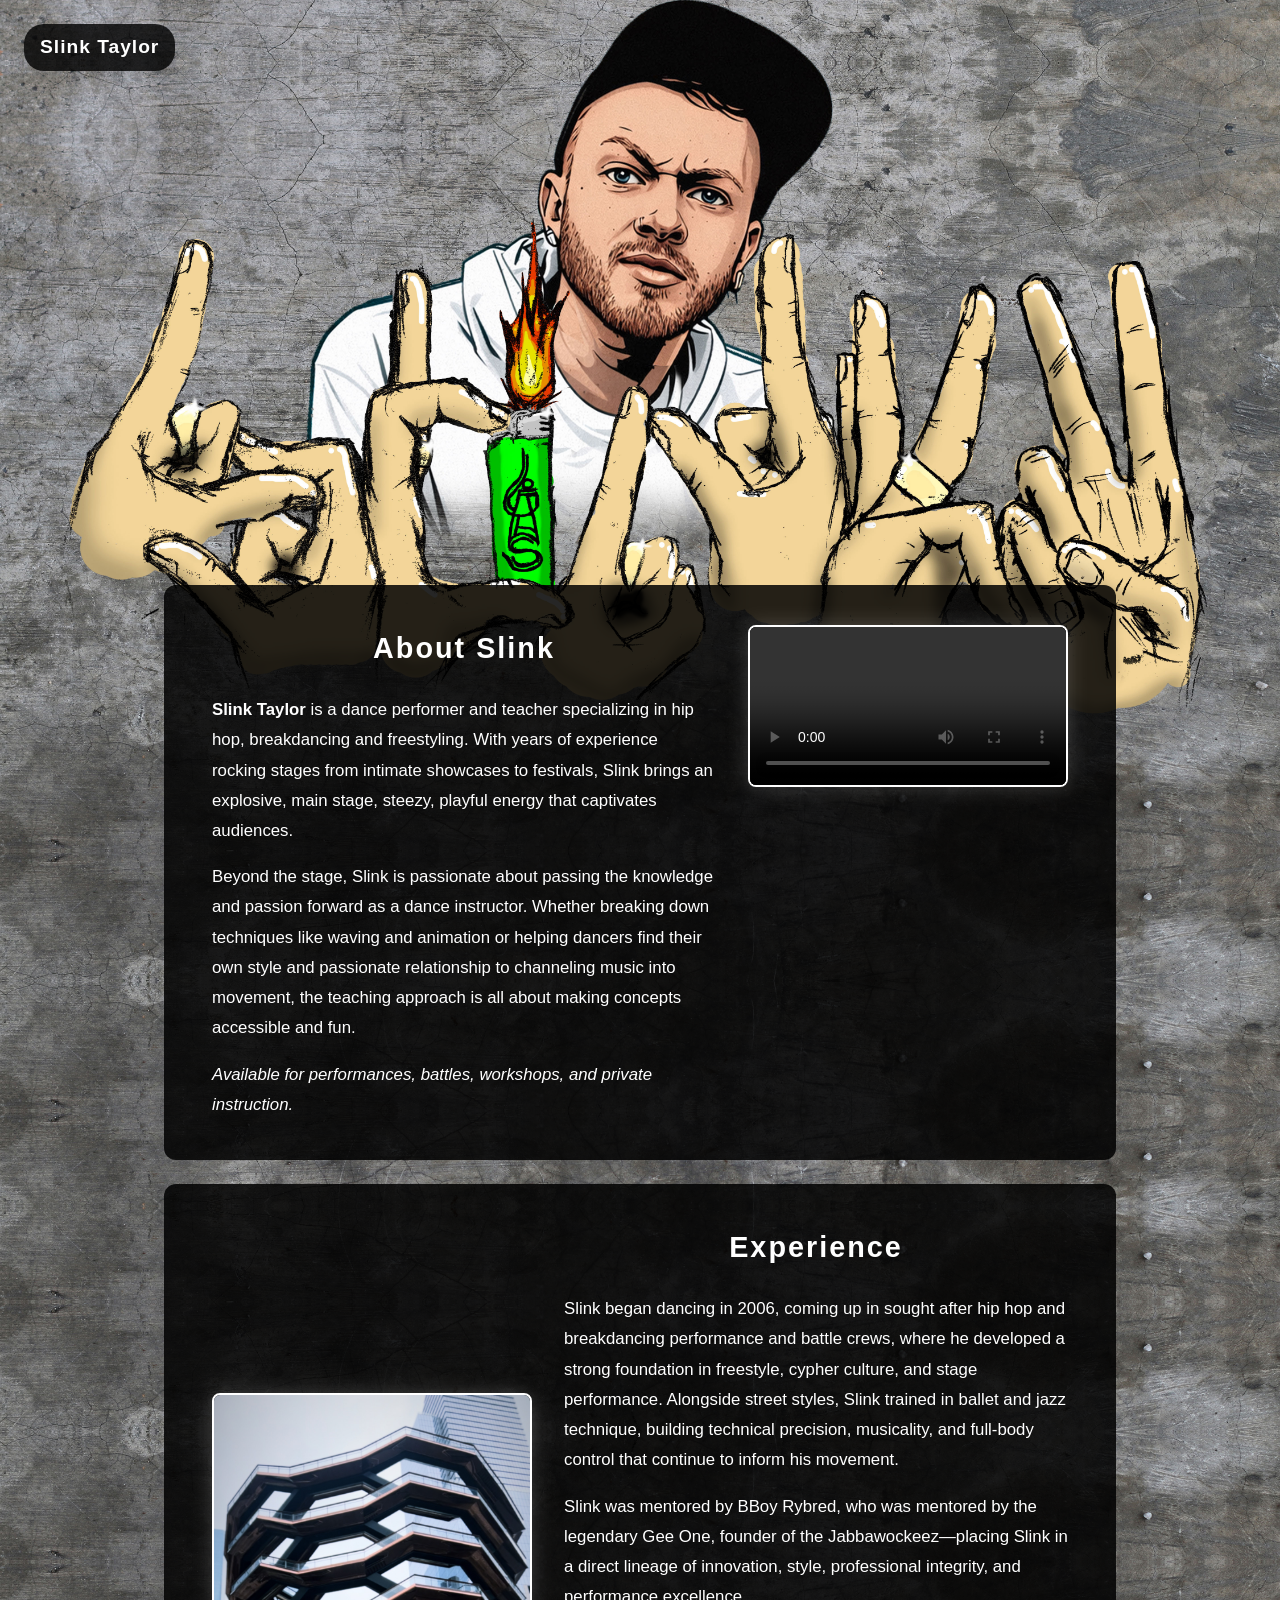
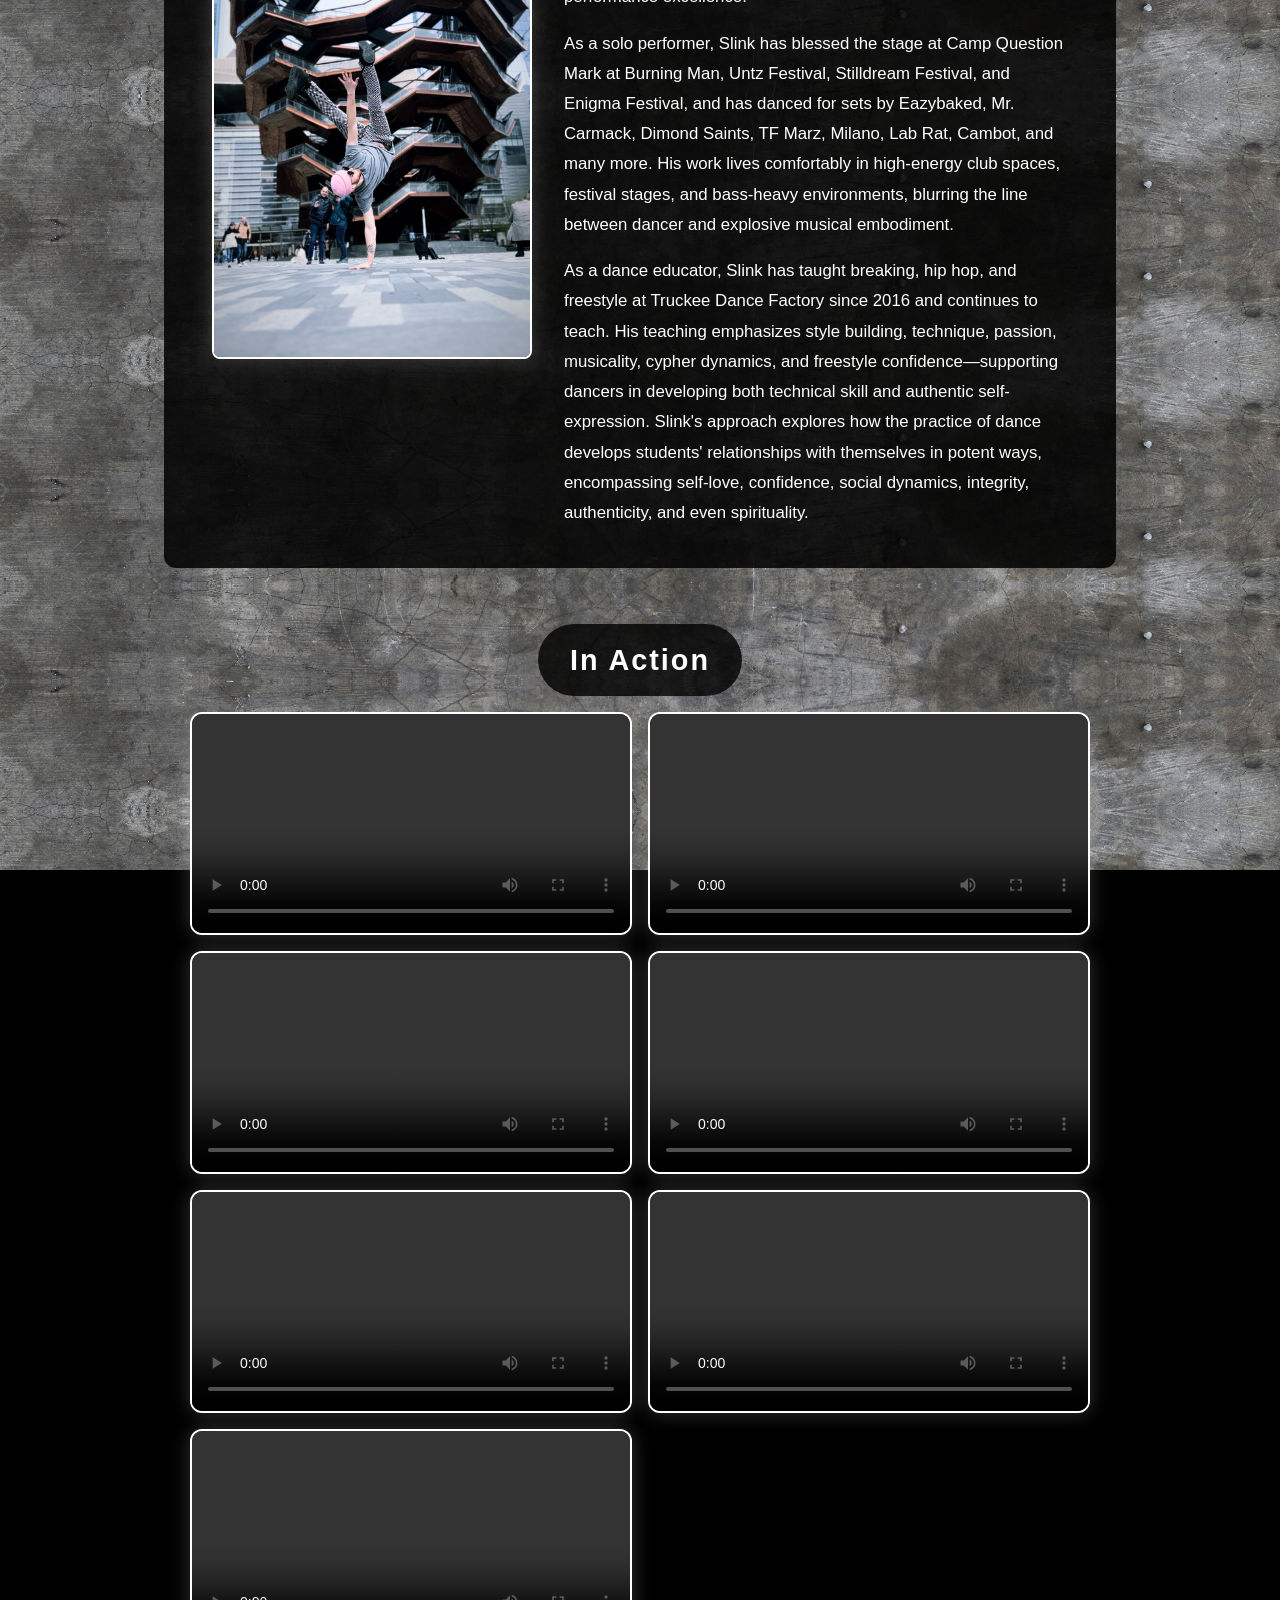
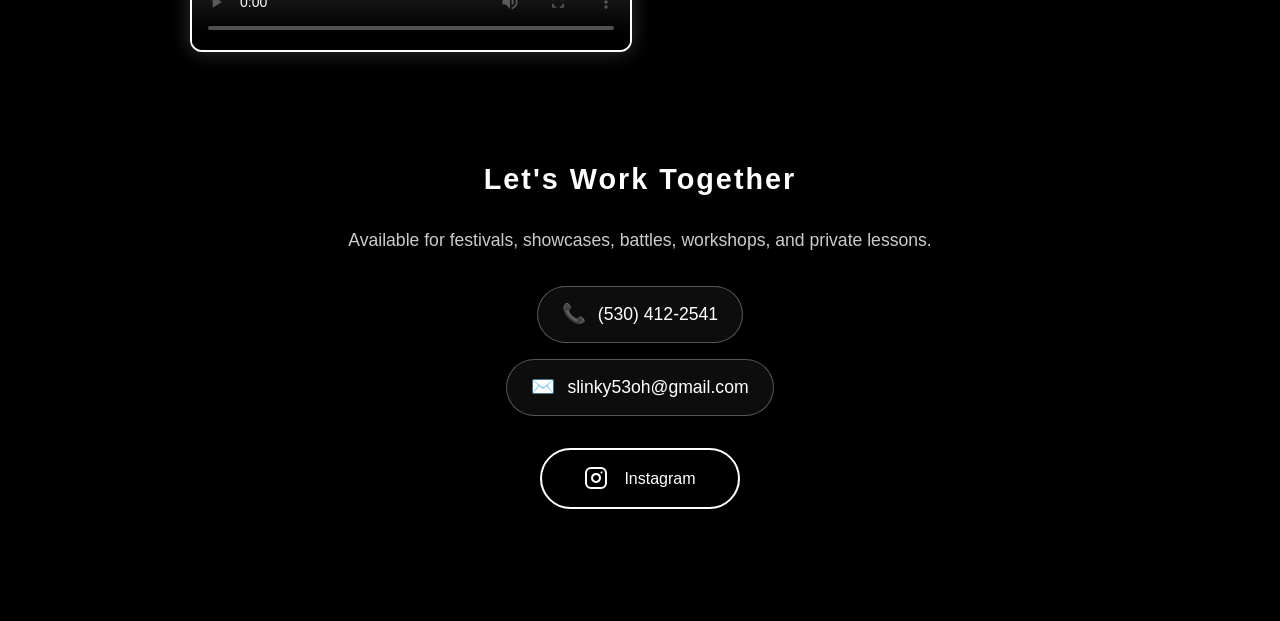
==== dpk.html @ 92ebbdbe "Initial commit - Slink Taylor website Simple landing page with logo, Listen link, and Follow link. I" ====
<!DOCTYPE html>
<html lang="en">
<head>
    <meta charset="UTF-8">
    <meta name="viewport" content="width=device-width, initial-scale=1.0">
    <title>Slink Taylor - Dance Press Kit</title>
    <meta name="description" content="Book Slink Taylor for dance performances, battles, and teaching. Finger tutting, popping, and freestyle specialist.">
    <link rel="stylesheet" href="css/styles.css">
</head>
<body class="dpk-page">
    <!--
    =====================================================
    DPK (Dance Press Kit) - Slink Taylor
    This page showcases Slink as a performer and teacher
    to help book festival gigs and dance opportunities
    =====================================================
    -->

    <!-- Small logo in corner for navigation back to main site -->
    <header class="dpk-header">
        <a href="index.html" class="dpk-logo">Slink Taylor</a>
    </header>

    <main class="dpk-content">

        <!-- =====================================================
             BIO SECTION WITH FEATURED REEL
             Bio text on left, featured video on right
             ===================================================== -->
        <section class="dpk-section bio-section">
            <div class="bio-content">
                <div class="bio-text">
                    <h2>About Slink</h2>
                    <p>
                        <strong>Slink Taylor</strong> is a dance performer and teacher specializing
                        in hip hop, breakdancing and freestyling. With years of experience rocking
                        stages from intimate showcases to festivals, Slink brings an explosive,
                        main stage, steezy, playful energy that captivates audiences.
                    </p>
                    <p>
                        Beyond the stage, Slink is passionate about passing the knowledge and passion
                        forward as a dance instructor. Whether breaking down techniques like waving
                        and animation or helping dancers find their own style and passionate
                        relationship to channeling music into movement, the teaching approach is
                        all about making concepts accessible and fun.
                    </p>
                    <p>
                        <em>Available for performances, battles, workshops, and private instruction.</em>
                    </p>
                </div>
                <div class="bio-video">
                    <div class="video-container featured-video">
                        <video
                            controls
                            preload="metadata"
                        >
                            <source src="videos/bird.mp4" type="video/mp4">
                            <p>Your browser doesn't support video. <a href="videos/bird.mp4">Download the video</a></p>
                        </video>
                    </div>
                </div>
            </div>
        </section>

        <!-- =====================================================
             EXPERIENCE SECTION
             Hero image on left, experience text on right
             ===================================================== -->
        <section class="dpk-section experience-section">
            <div class="bio-content">
                <div class="bio-image">
                    <img src="images/hero.JPG" alt="Slink Taylor performing">
                </div>
                <div class="bio-text">
                    <h2>Experience</h2>
                    <p>
                        Slink began dancing in 2006, coming up in sought after hip hop and
                        breakdancing performance and battle crews, where he developed a strong
                        foundation in freestyle, cypher culture, and stage performance. Alongside
                        street styles, Slink trained in ballet and jazz technique, building
                        technical precision, musicality, and full-body control that continue to
                        inform his movement.
                    </p>
                    <p>
                        Slink was mentored by BBoy Rybred, who was mentored by the legendary
                        Gee One, founder of the Jabbawockeez—placing Slink in a direct lineage
                        of innovation, style, professional integrity, and performance excellence.
                    </p>
                    <p>
                        As a solo performer, Slink has blessed the stage at Camp Question Mark at
                        Burning Man, Untz Festival, Stilldream Festival, and Enigma Festival,
                        and has danced for sets by Eazybaked, Mr. Carmack, Dimond Saints, TF Marz,
                        Milano, Lab Rat, Cambot, and many more. His work lives comfortably in
                        high-energy club spaces, festival stages, and bass-heavy environments,
                        blurring the line between dancer and explosive musical embodiment.
                    </p>
                    <p>
                        As a dance educator, Slink has taught breaking, hip hop, and freestyle
                        at Truckee Dance Factory since 2016 and continues to teach. His teaching
                        emphasizes style building, technique, passion, musicality, cypher dynamics,
                        and freestyle confidence—supporting dancers in developing both technical
                        skill and authentic self-expression. Slink's approach explores how the
                        practice of dance develops students' relationships with themselves in
                        potent ways, encompassing self-love, confidence, social dynamics, integrity,
                        authenticity, and even spirituality.
                    </p>
                </div>
            </div>
        </section>

        <!-- =====================================================
             VIDEO GALLERY SECTION
             Masonry-style grid on backdrop
             ===================================================== -->
        <section class="video-gallery-open">
            <h2>In Action</h2>
            <div class="masonry-gallery">
                <div class="masonry-item">
                    <video controls preload="metadata">
                        <source src="video%20select/EZB1-B.mp4" type="video/mp4">
                    </video>
                </div>
                <div class="masonry-item">
                    <video controls preload="metadata">
                        <source src="video%20select/amsterdamn-c.mp4" type="video/mp4">
                    </video>
                </div>
                <div class="masonry-item">
                    <video controls preload="metadata">
                        <source src="video%20select/brooklyn-d.mp4" type="video/mp4">
                    </video>
                </div>
                <div class="masonry-item">
                    <video controls preload="metadata">
                        <source src="video%20select/enigma1-d.mp4" type="video/mp4">
                    </video>
                </div>
                <div class="masonry-item">
                    <video controls preload="metadata">
                        <source src="video%20select/jackfrost-b.mp4" type="video/mp4">
                    </video>
                </div>
                <div class="masonry-item">
                    <video controls preload="metadata">
                        <source src="video%20select/lyny-b.mp4" type="video/mp4">
                    </video>
                </div>
                <div class="masonry-item">
                    <video controls preload="metadata">
                        <source src="video%20select/park-c.mp4" type="video/mp4">
                    </video>
                </div>
            </div>
        </section>

        <!-- =====================================================
             CONTACT / CTA SECTION
             Contact info + Instagram
             ===================================================== -->
        <section class="dpk-section contact-section">
            <h2>Let's Work Together</h2>
            <p class="contact-intro">
                Available for festivals, showcases, battles, workshops, and private lessons.
            </p>

            <!-- Contact Info -->
            <div class="contact-info">
                <a href="tel:5304122541" class="contact-link">
                    <span class="contact-icon">📞</span>
                    (530) 412-2541
                </a>
                <a href="mailto:slinky53oh@gmail.com" class="contact-link">
                    <span class="contact-icon">✉️</span>
                    slinky53oh@gmail.com
                </a>
            </div>

            <!-- Instagram -->
            <div class="dpk-socials centered">
                <a href="https://instagram.com/slinktaylor" class="social-link" target="_blank" rel="noopener">
                    <svg class="social-svg" viewBox="0 0 24 24" fill="none" stroke="currentColor" stroke-width="2" stroke-linecap="round" stroke-linejoin="round">
                        <rect x="2" y="2" width="20" height="20" rx="5" ry="5"></rect>
                        <path d="M16 11.37A4 4 0 1 1 12.63 8 4 4 0 0 1 16 11.37z"></path>
                        <line x1="17.5" y1="6.5" x2="17.51" y2="6.5"></line>
                    </svg>
                    Instagram
                </a>
            </div>
        </section>

    </main>

    <script src="js/main.js"></script>
</body>
</html>
---- css/styles.css ----
/* Reset and base styles */
* {
    margin: 0;
    padding: 0;
    box-sizing: border-box;
}

body {
    background-color: #000;
    color: #fff;
    font-family: 'Arial', sans-serif;
    line-height: 1.6;
    min-height: 100vh;
}

/* Container */
.container {
    max-width: 1200px;
    margin: 0 auto;
    padding: 2rem;
    min-height: 100vh;
    display: flex;
    flex-direction: column;
    align-items: center;
}

/* Logo/Header */
.logo {
    font-size: 2.5rem;
    font-weight: bold;
    text-align: center;
    margin-bottom: 3rem;
    letter-spacing: 2px;
}

.logo a {
    color: #fff;
    text-decoration: none;
    transition: all 0.3s ease;
    display: inline-block;
}

.logo a:hover {
    text-shadow: 0 0 20px #fff, 0 0 30px #fff, 0 0 40px #fff;
    transform: scale(1.05);
}

/* Main content areas */
.home-content,
.listen-content,
.follow-content {
    text-align: center;
    max-width: 600px;
    width: 100%;
}

.listen-content h2,
.follow-content h2 {
    font-size: 2rem;
    margin-bottom: 2rem;
    font-weight: normal;
}

/* Navigation links */
.main-nav {
    display: flex;
    flex-direction: column;
    gap: 2rem;
    align-items: center;
}

.nav-link {
    color: #fff;
    text-decoration: none;
    font-size: 1.5rem;
    padding: 1rem 2rem;
    border: 2px solid #fff;
    border-radius: 50px;
    transition: all 0.3s ease;
    display: inline-block;
    min-width: 150px;
    letter-spacing: 1px;
}

.nav-link:hover {
    background-color: #fff;
    color: #000;
    box-shadow: 0 0 20px #fff, 0 0 30px #fff;
    transform: scale(1.1);
}

/* Streaming links */
.streaming-links {
    display: flex;
    flex-direction: column;
    gap: 1.5rem;
    align-items: center;
}

.streaming-link {
    color: #fff;
    text-decoration: none;
    font-size: 1.2rem;
    padding: 0.8rem 1.5rem;
    border: 1px solid #fff;
    border-radius: 25px;
    transition: all 0.3s ease;
    display: inline-block;
    min-width: 200px;
    text-align: center;
}

.streaming-link:hover {
    background-color: #fff;
    color: #000;
    box-shadow: 0 0 15px #fff;
    transform: scale(1.05);
}

/* Social links */
.social-links {
    display: flex;
    flex-direction: column;
    gap: 2rem;
    align-items: center;
}

.social-link {
    color: #fff;
    text-decoration: none;
    display: flex;
    align-items: center;
    gap: 1rem;
    padding: 1rem 2rem;
    border: 2px solid #fff;
    border-radius: 50px;
    transition: all 0.3s ease;
    min-width: 200px;
    justify-content: center;
}

.social-link:hover {
    background-color: #fff;
    color: #000;
    box-shadow: 0 0 20px #fff;
    transform: scale(1.1);
}

/* Social icons */
.social-icon {
    width: 24px;
    height: 24px;
    background-color: #fff;
    border-radius: 50%;
    position: relative;
    transition: all 0.3s ease;
}

.social-link:hover .social-icon {
    background-color: #000;
}

/* Instagram icon */
.instagram-icon::after {
    content: "";
    position: absolute;
    top: 50%;
    left: 50%;
    transform: translate(-50%, -50%);
    width: 12px;
    height: 12px;
    border: 2px solid #000;
    border-radius: 3px;
}

.instagram-icon::before {
    content: "";
    position: absolute;
    top: 4px;
    right: 4px;
    width: 4px;
    height: 4px;
    background-color: #000;
    border-radius: 50%;
}

.social-link:hover .instagram-icon::after {
    border-color: #fff;
}

.social-link:hover .instagram-icon::before {
    background-color: #fff;
}

/* Facebook icon */
.facebook-icon::after {
    content: "f";
    position: absolute;
    top: 50%;
    left: 50%;
    transform: translate(-50%, -50%);
    font-weight: bold;
    color: #000;
    font-size: 14px;
}

.social-link:hover .facebook-icon::after {
    color: #fff;
}

/* Responsive design */
@media (min-width: 768px) {
    .main-nav {
        flex-direction: row;
        gap: 3rem;
    }
    
    .streaming-links {
        flex-direction: row;
        flex-wrap: wrap;
        justify-content: center;
        gap: 1.5rem;
    }
    
    .streaming-link {
        min-width: 180px;
    }
    
    .social-links {
        flex-direction: row;
        gap: 3rem;
    }
}

/* Page transitions */
.container {
    opacity: 0;
    animation: fadeIn 0.5s ease forwards;
}

@keyframes fadeIn {
    to {
        opacity: 1;
    }
}

/* Smooth scrolling */
html {
    scroll-behavior: smooth;
}

/* =====================================================
   DPK (Dance Press Kit) Page Styles
   Mobile-first approach
   ===================================================== */

/* Full-page fixed background with the illustration */
.dpk-page {
    background-image: url('../images/slinksite-extend.jpg');
    background-attachment: fixed;
    background-size: cover;
    /* Mobile: center the image, no offset */
    background-position: center top;
    background-repeat: no-repeat;
    min-height: 100vh;
}

/* DPK Header - small logo in corner */
.dpk-header {
    position: fixed;
    top: 1rem;
    left: 1rem;
    z-index: 100;
}

.dpk-logo {
    color: #fff;
    text-decoration: none;
    font-size: 1rem;
    font-weight: bold;
    letter-spacing: 1px;
    padding: 0.4rem 0.8rem;
    background: rgba(0, 0, 0, 0.8);
    border-radius: 20px;
    transition: all 0.3s ease;
    display: inline-block;
}

.dpk-logo:hover {
    background: rgba(0, 0, 0, 0.9);
    text-shadow: 0 0 15px #fff;
    transform: scale(1.05);
}

/* Main DPK content container */
.dpk-content {
    max-width: 900px;
    margin: 0 auto;
    /* Mobile: smaller top padding so content is visible */
    padding: 20vh 0.75rem 2rem;
    opacity: 0;
    animation: fadeIn 0.5s ease forwards;
}

/* Section styling - dark overlay for readability */
.dpk-section {
    background: rgba(0, 0, 0, 0.85);
    /* Mobile: tighter padding */
    padding: 1.5rem 1rem;
    border-radius: 12px;
    margin-bottom: 1.5rem;
    backdrop-filter: blur(5px);
}

.dpk-section h2 {
    /* Mobile: smaller font */
    font-size: 1.4rem;
    font-weight: bold;
    margin-bottom: 1rem;
    text-align: center;
    letter-spacing: 1px;
}

/* Video containers with glow effect */
.video-container {
    border: 2px solid #fff;
    border-radius: 8px;
    overflow: hidden;
    box-shadow: 0 0 20px rgba(255, 255, 255, 0.2);
    transition: all 0.3s ease;
    position: relative;
}

.video-container:hover {
    box-shadow: 0 0 30px rgba(255, 255, 255, 0.4);
}

/* Featured video styling - natural dimensions */
.featured-video {
    max-width: 100%;
}

.featured-video video {
    width: 100%;
    height: auto;
    display: block;
    background: #111;
}

/* Bio Section layout */
.bio-content {
    display: flex;
    flex-direction: column;
    gap: 2rem;
}

.bio-text p {
    margin-bottom: 1rem;
    line-height: 1.7;
    /* Mobile: slightly smaller text */
    font-size: 0.95rem;
}

.bio-text p:last-child {
    margin-bottom: 0;
}

/* Bio video - featured reel next to bio text */
.bio-video {
    flex-shrink: 0;
    width: 100%;
}

/* Bio image - hero photo */
.bio-image {
    flex-shrink: 0;
    width: 100%;
}

.bio-image img {
    width: 100%;
    height: auto;
    display: block;
    border-radius: 8px;
    border: 2px solid #fff;
    box-shadow: 0 0 20px rgba(255, 255, 255, 0.2);
}

/* Open video gallery - no dark container, floats on backdrop */
.video-gallery-open {
    padding: 1rem 0;
    margin-bottom: 1.5rem;
    text-align: center;
}

.video-gallery-open h2 {
    display: inline-block;
    /* Mobile: smaller heading */
    font-size: 1.3rem;
    font-weight: bold;
    margin-bottom: 1rem;
    padding: 0.6rem 1.5rem;
    letter-spacing: 1px;
    background: rgba(0, 0, 0, 0.8);
    border-radius: 50px;
    backdrop-filter: blur(5px);
}

/* Masonry Gallery Layout */
.masonry-gallery {
    column-count: 2;
    column-gap: 1rem;
    max-width: 900px;
    margin: 0 auto;
}

.masonry-item {
    break-inside: avoid;
    margin-bottom: 1rem;
}

.masonry-item video {
    width: 100%;
    height: auto;
    display: block;
    border-radius: 12px;
    border: 2px solid #fff;
    box-shadow: 0 0 20px rgba(255, 255, 255, 0.2);
    background: #111;
    transition: box-shadow 0.3s ease, transform 0.3s ease;
}

.masonry-item video:hover {
    box-shadow: 0 0 35px rgba(255, 255, 255, 0.4);
    transform: scale(1.02);
}

@media (max-width: 600px) {
    .masonry-gallery {
        column-count: 1;
    }
}

/* Video Gallery Grid */
.gallery-grid {
    display: grid;
    grid-template-columns: 1fr;
    gap: 1.5rem;
}

/* Gallery wrapper with nav buttons */
.gallery-wrapper {
    position: relative;
    display: flex;
    align-items: flex-start;
    gap: 0.5rem;
}

.gallery-nav {
    flex-shrink: 0;
    width: 40px;
    height: 40px;
    margin-top: 80px; /* Align with video center */
    border: 2px solid #fff;
    border-radius: 50%;
    background: rgba(0, 0, 0, 0.6);
    color: #fff;
    font-size: 1.2rem;
    cursor: pointer;
    transition: all 0.3s ease;
    display: flex;
    align-items: center;
    justify-content: center;
}

.gallery-nav:hover {
    background: #fff;
    color: #000;
    box-shadow: 0 0 15px rgba(255, 255, 255, 0.5);
}

/* Scrollable Video Gallery - 2x grid pages */
.gallery-scroll {
    flex: 1;
    display: grid;
    grid-template-columns: repeat(3, 100%);
    gap: 1.5rem;
    overflow-x: auto;
    overflow-y: visible;
    padding-bottom: 1rem;
    scroll-snap-type: x mandatory;
    scroll-behavior: smooth;
    -webkit-overflow-scrolling: touch;
    /* Prevent scroll from capturing video control drags */
    overscroll-behavior-x: contain;
}

.gallery-scroll::-webkit-scrollbar {
    height: 8px;
}

.gallery-scroll::-webkit-scrollbar-track {
    background: rgba(255, 255, 255, 0.1);
    border-radius: 4px;
}

.gallery-scroll::-webkit-scrollbar-thumb {
    background: rgba(255, 255, 255, 0.4);
    border-radius: 4px;
}

.gallery-scroll::-webkit-scrollbar-thumb:hover {
    background: rgba(255, 255, 255, 0.6);
}

/* Each page is a 2-column grid */
.gallery-page {
    display: grid;
    grid-template-columns: 1fr 1fr;
    gap: 1rem;
    scroll-snap-align: start;
}

/* Gallery videos - natural dimensions, no forced aspect ratio */
.gallery-page video {
    width: 100%;
    height: auto;
    display: block;
    border-radius: 8px;
    border: 2px solid #fff;
    box-shadow: 0 0 15px rgba(255, 255, 255, 0.2);
    transition: box-shadow 0.3s ease;
    background: #111;
    /* Ensure video controls are interactive - prevent scroll capture */
    position: relative;
    z-index: 1;
    touch-action: manipulation;
}

.gallery-page video:hover {
    box-shadow: 0 0 25px rgba(255, 255, 255, 0.4);
}

/* Embed placeholder styling */
.embed-placeholder {
    width: 100%;
    height: 100%;
    min-height: 200px;
    background: linear-gradient(135deg, #1a1a1a 0%, #0a0a0a 100%);
    display: flex;
    flex-direction: column;
    align-items: center;
    justify-content: center;
    color: #666;
    gap: 0.5rem;
}

.embed-placeholder span {
    font-size: 1.1rem;
    color: #888;
}

.embed-placeholder small {
    font-size: 0.8rem;
    color: #555;
}

/* Contact Section */
.contact-section {
    text-align: center;
}

.contact-intro {
    font-size: 1.1rem;
    margin-bottom: 2rem;
    color: #ccc;
}

/* Book Me button - primary CTA */
.book-me-btn {
    display: inline-block;
    padding: 1.2rem 3rem;
    font-size: 1.4rem;
    font-weight: bold;
    color: #000;
    background: #fff;
    text-decoration: none;
    border-radius: 50px;
    letter-spacing: 2px;
    transition: all 0.3s ease;
    margin-bottom: 2rem;
    box-shadow: 0 0 20px rgba(255, 255, 255, 0.3);
}

.book-me-btn:hover {
    transform: scale(1.1);
    box-shadow: 0 0 40px rgba(255, 255, 255, 0.6);
    text-shadow: none;
}

/* DPK Social links row */
.dpk-socials {
    display: flex;
    flex-direction: column;
    gap: 1rem;
    align-items: center;
    margin-top: 1.5rem;
}

/* Centered socials (single item) */
.dpk-socials.centered {
    justify-content: center;
}

/* Contact Info Section */
.contact-info {
    display: flex;
    flex-direction: column;
    gap: 1rem;
    align-items: center;
    margin: 2rem 0;
}

.contact-link {
    display: flex;
    align-items: center;
    gap: 0.5rem;
    color: #fff;
    text-decoration: none;
    /* Mobile: smaller text */
    font-size: 0.95rem;
    padding: 0.6rem 1.2rem;
    border: 1px solid rgba(255, 255, 255, 0.3);
    border-radius: 30px;
    background: rgba(255, 255, 255, 0.05);
    transition: all 0.3s ease;
}

.contact-link:hover {
    background: rgba(255, 255, 255, 0.15);
    border-color: #fff;
    box-shadow: 0 0 20px rgba(255, 255, 255, 0.3);
    transform: translateY(-2px);
}

.contact-icon {
    font-size: 1.2rem;
}

/* SVG social icons */
.social-svg {
    width: 24px;
    height: 24px;
    stroke: #fff;
    transition: all 0.3s ease;
}

.social-link:hover .social-svg {
    filter: drop-shadow(0 0 8px rgba(255, 255, 255, 0.6));
}

/* Responsive: Tablet and up */
@media (min-width: 768px) {
    /* Background offset for larger screens */
    .dpk-page {
        background-position: center -90px;
    }

    .dpk-header {
        top: 1.5rem;
        left: 1.5rem;
    }

    .dpk-logo {
        font-size: 1.2rem;
        padding: 0.5rem 1rem;
    }

    .dpk-content {
        /* Keep big padding so illustration dominates above the fold */
        padding: 65vh 1.5rem 3rem;
    }

    .dpk-section {
        padding: 2.5rem 3rem;
    }

    .dpk-section h2 {
        font-size: 1.8rem;
        margin-bottom: 1.5rem;
        letter-spacing: 2px;
    }

    .bio-text p {
        font-size: 1.05rem;
        line-height: 1.8;
    }

    /* Bio side-by-side layout */
    .bio-content {
        flex-direction: row;
        align-items: flex-start;
    }

    .bio-text {
        flex: 1;
    }

    .bio-video {
        width: 260px;
    }

    .bio-image {
        width: 260px;
    }

    /* Experience section - center image vertically */
    .experience-section .bio-content {
        align-items: center;
    }

    /* Video gallery heading */
    .video-gallery-open {
        padding: 2rem 0;
        margin-bottom: 2rem;
    }

    .video-gallery-open h2 {
        font-size: 1.8rem;
        padding: 0.8rem 2rem;
        letter-spacing: 2px;
    }

    /* Video gallery 2-column grid */
    .gallery-grid {
        grid-template-columns: repeat(2, 1fr);
    }

    /* Contact links */
    .contact-link {
        font-size: 1.1rem;
        padding: 0.75rem 1.5rem;
        gap: 0.75rem;
    }

    /* Social links row */
    .dpk-socials {
        flex-direction: row;
        gap: 2rem;
    }
}

/* Responsive: Desktop */
@media (min-width: 1024px) {
    .dpk-content {
        max-width: 1000px;
    }

    .bio-video {
        width: 320px;
    }

    .bio-image {
        width: 320px;
    }
}
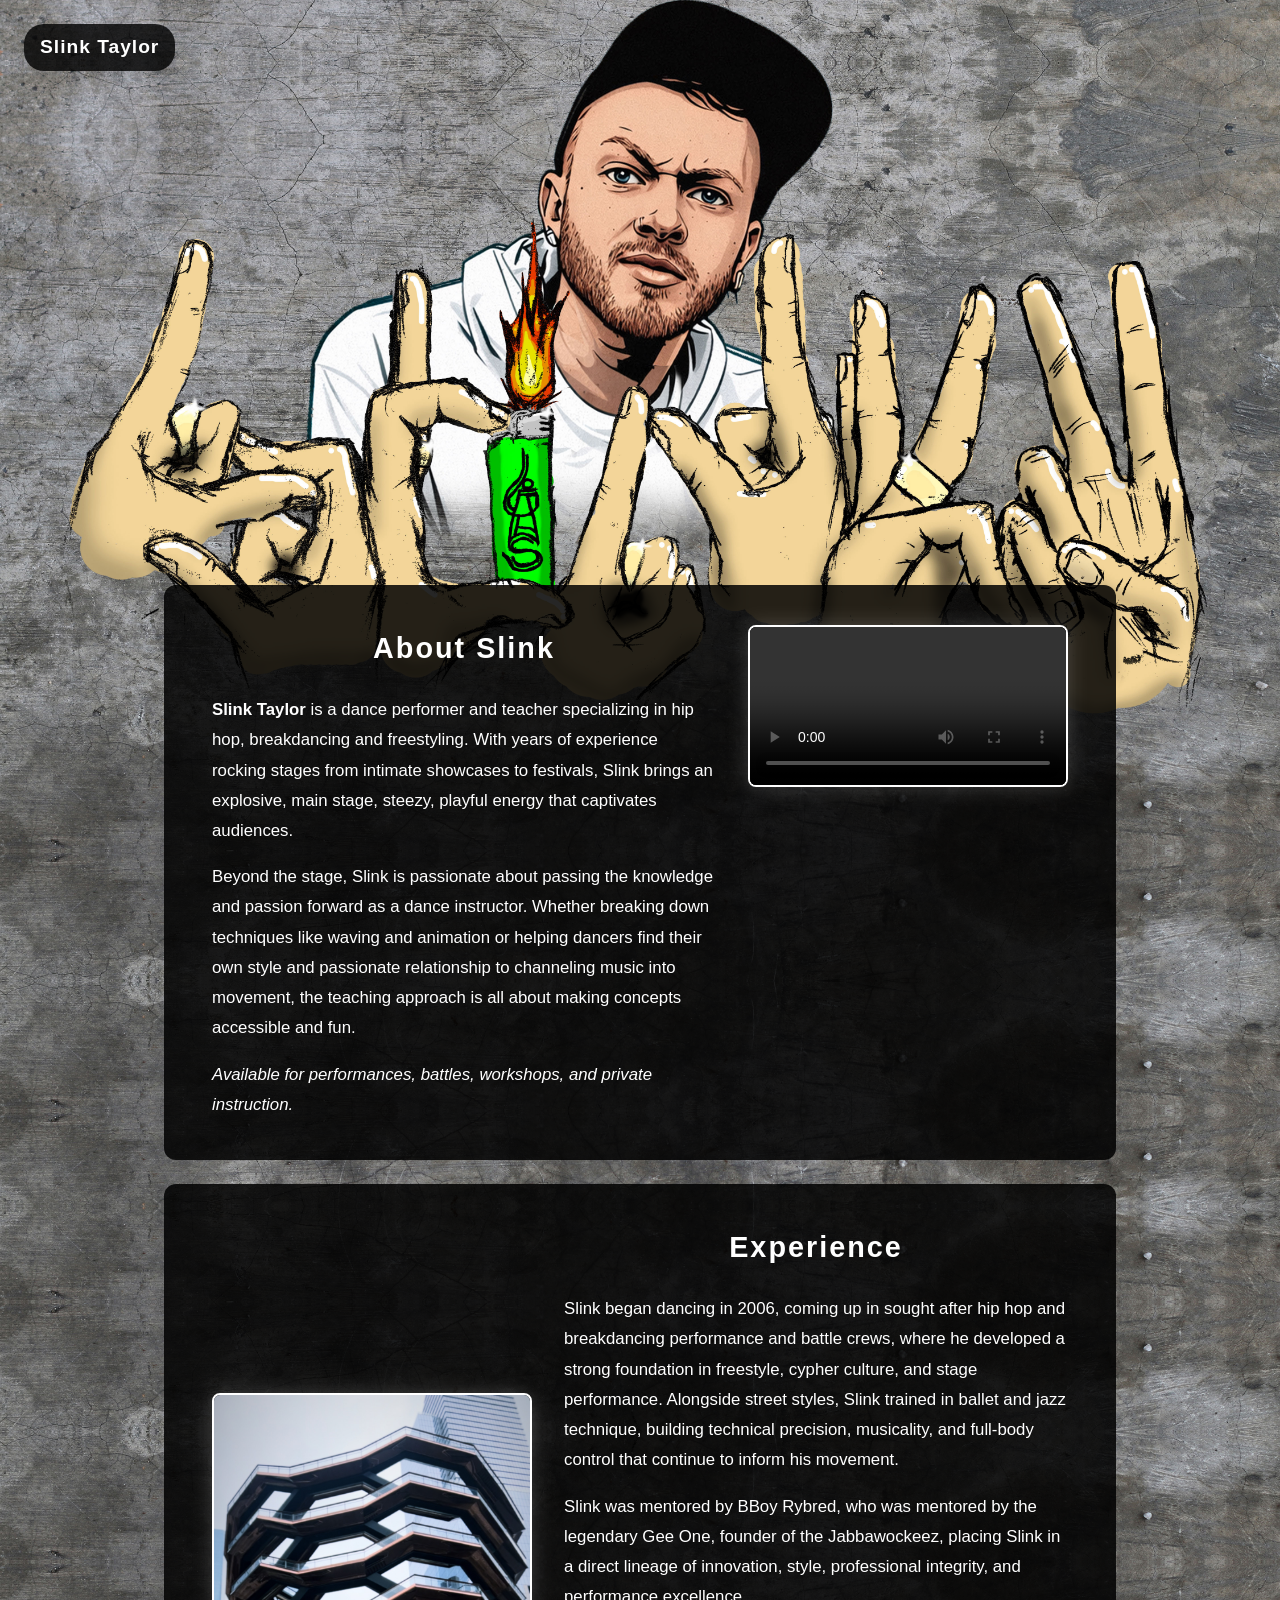
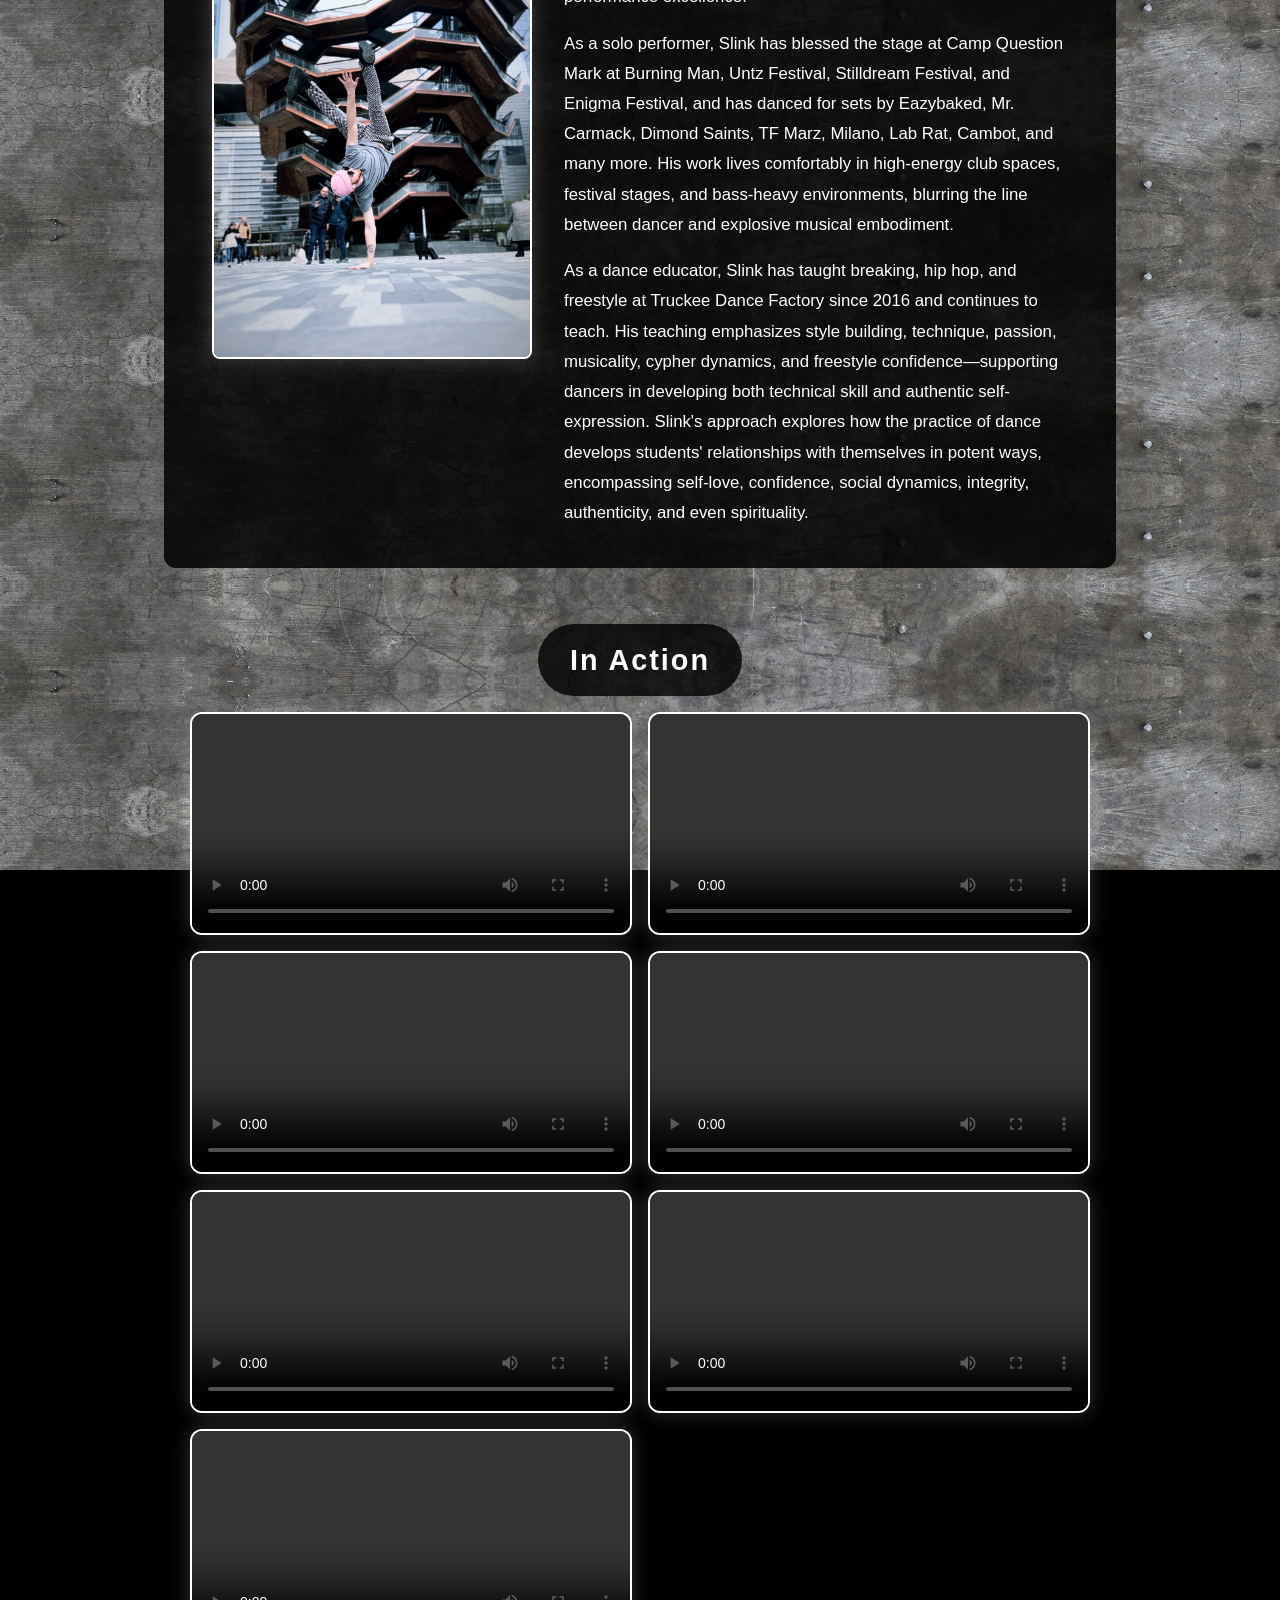
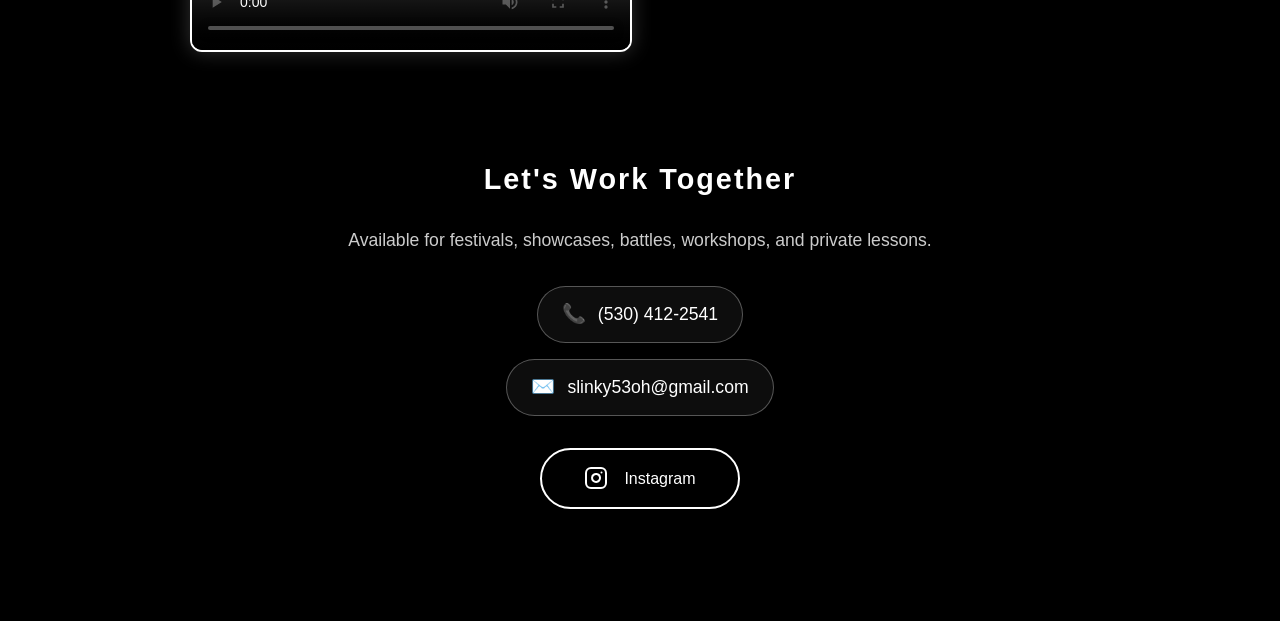
==== commit c405dad0: "Fix mobile responsiveness and video thumbnails on DPK page - Adjust background-position to show face" ====
--- a/dpk.html
+++ b/dpk.html
@@ -83,7 +83,7 @@
                     </p>
                     <p>
                         Slink was mentored by BBoy Rybred, who was mentored by the legendary
-                        Gee One, founder of the Jabbawockeez—placing Slink in a direct lineage
+                        Gee One, founder of the Jabbawockeez, placing Slink in a direct lineage
                         of innovation, style, professional integrity, and performance excellence.
                     </p>
                     <p>
@@ -116,37 +116,37 @@
             <h2>In Action</h2>
             <div class="masonry-gallery">
                 <div class="masonry-item">
-                    <video controls preload="metadata">
+                    <video controls preload="auto" playsinline>
                         <source src="video%20select/EZB1-B.mp4" type="video/mp4">
                     </video>
                 </div>
                 <div class="masonry-item">
-                    <video controls preload="metadata">
+                    <video controls preload="auto" playsinline>
                         <source src="video%20select/amsterdamn-c.mp4" type="video/mp4">
                     </video>
                 </div>
                 <div class="masonry-item">
-                    <video controls preload="metadata">
+                    <video controls preload="auto" playsinline>
                         <source src="video%20select/brooklyn-d.mp4" type="video/mp4">
                     </video>
                 </div>
                 <div class="masonry-item">
-                    <video controls preload="metadata">
+                    <video controls preload="auto" playsinline>
                         <source src="video%20select/enigma1-d.mp4" type="video/mp4">
                     </video>
                 </div>
                 <div class="masonry-item">
-                    <video controls preload="metadata">
+                    <video controls preload="auto" playsinline>
                         <source src="video%20select/jackfrost-b.mp4" type="video/mp4">
                     </video>
                 </div>
                 <div class="masonry-item">
-                    <video controls preload="metadata">
+                    <video controls preload="auto" playsinline>
                         <source src="video%20select/lyny-b.mp4" type="video/mp4">
                     </video>
                 </div>
                 <div class="masonry-item">
-                    <video controls preload="metadata">
+                    <video controls preload="auto" playsinline>
                         <source src="video%20select/park-c.mp4" type="video/mp4">
                     </video>
                 </div>
--- a/css/styles.css
+++ b/css/styles.css
@@ -259,8 +259,8 @@
     background-image: url('../images/slinksite-extend.jpg');
     background-attachment: fixed;
     background-size: cover;
-    /* Mobile: center the image, no offset */
-    background-position: center top;
+    /* Mobile: position to show face/upper body */
+    background-position: center 15%;
     background-repeat: no-repeat;
     min-height: 100vh;
 }
@@ -426,8 +426,11 @@
     border-radius: 12px;
     border: 2px solid #fff;
     box-shadow: 0 0 20px rgba(255, 255, 255, 0.2);
-    background: #111;
+    /* Gradient background while loading - looks intentional */
+    background: linear-gradient(135deg, #1a1a1a 0%, #2a2a2a 50%, #1a1a1a 100%);
     transition: box-shadow 0.3s ease, transform 0.3s ease;
+    /* Ensure minimum height so empty videos don't collapse */
+    min-height: 150px;
 }
 
 .masonry-item video:hover {
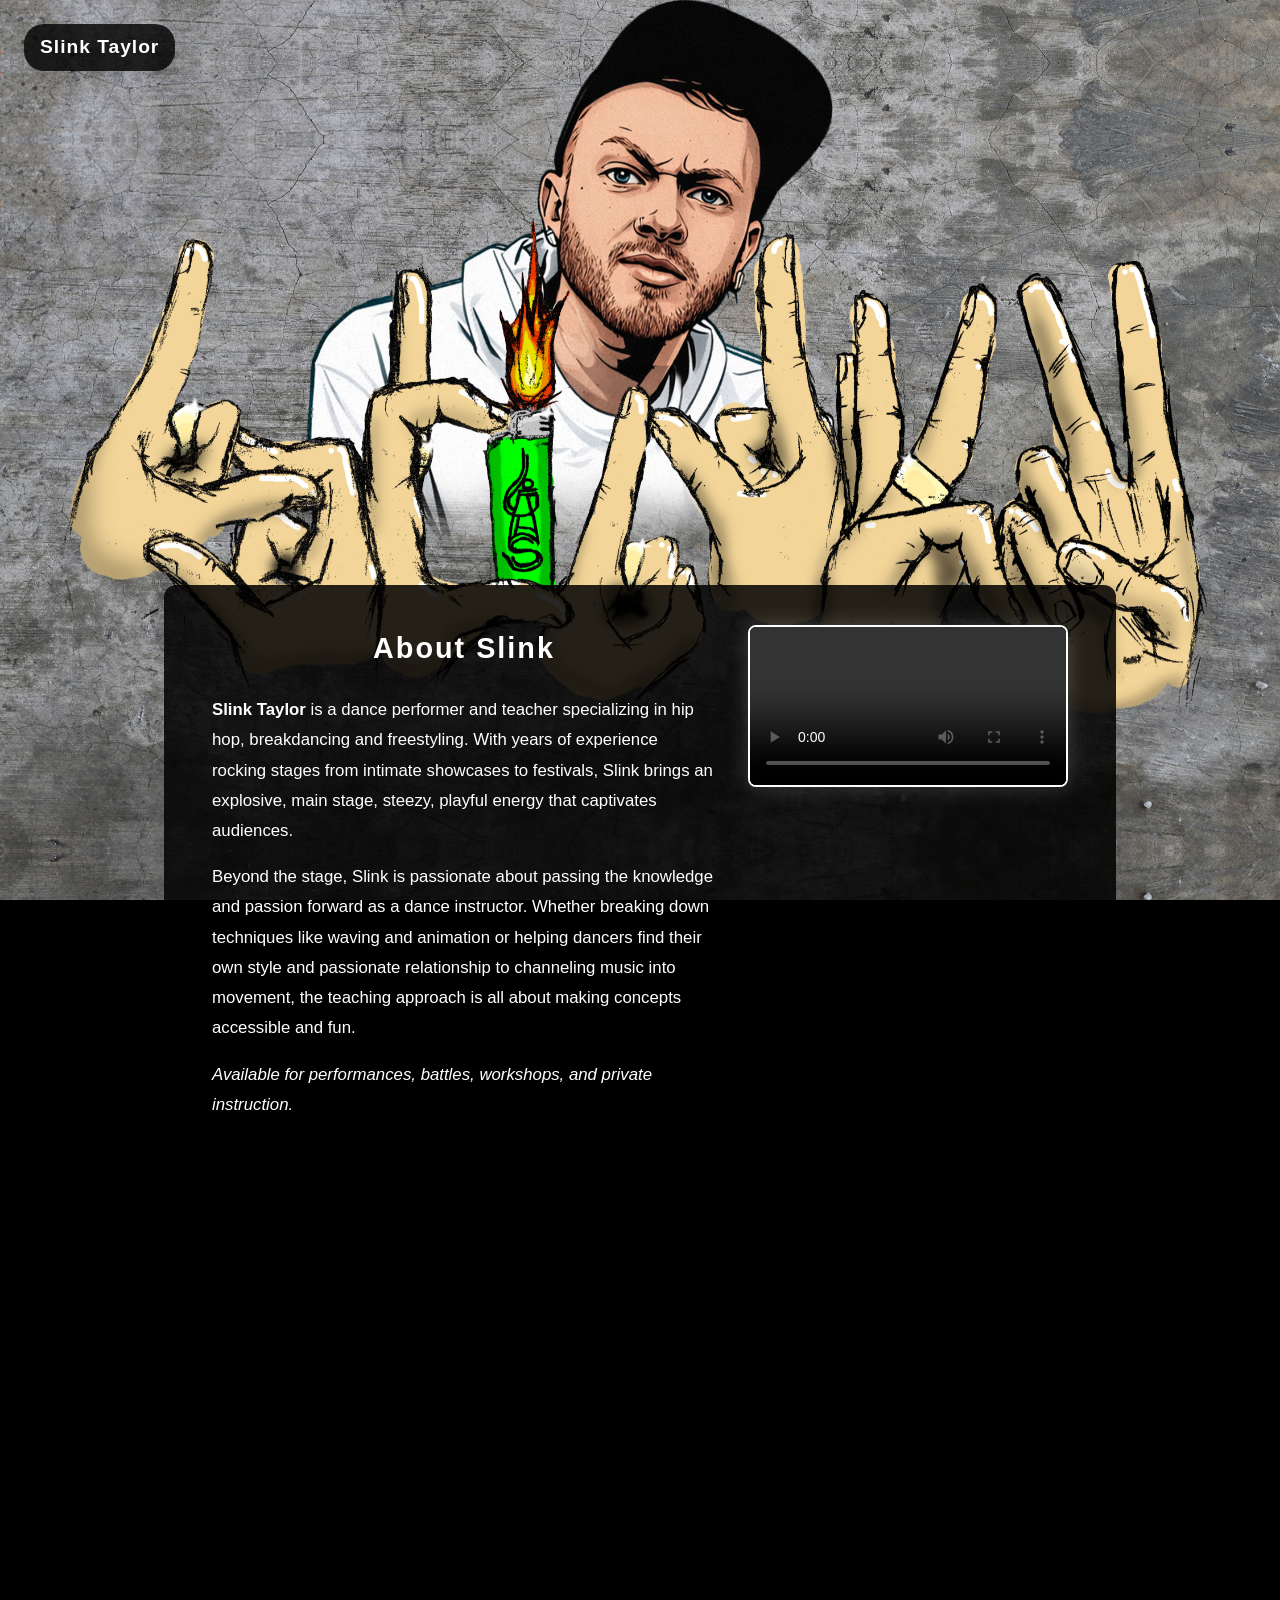
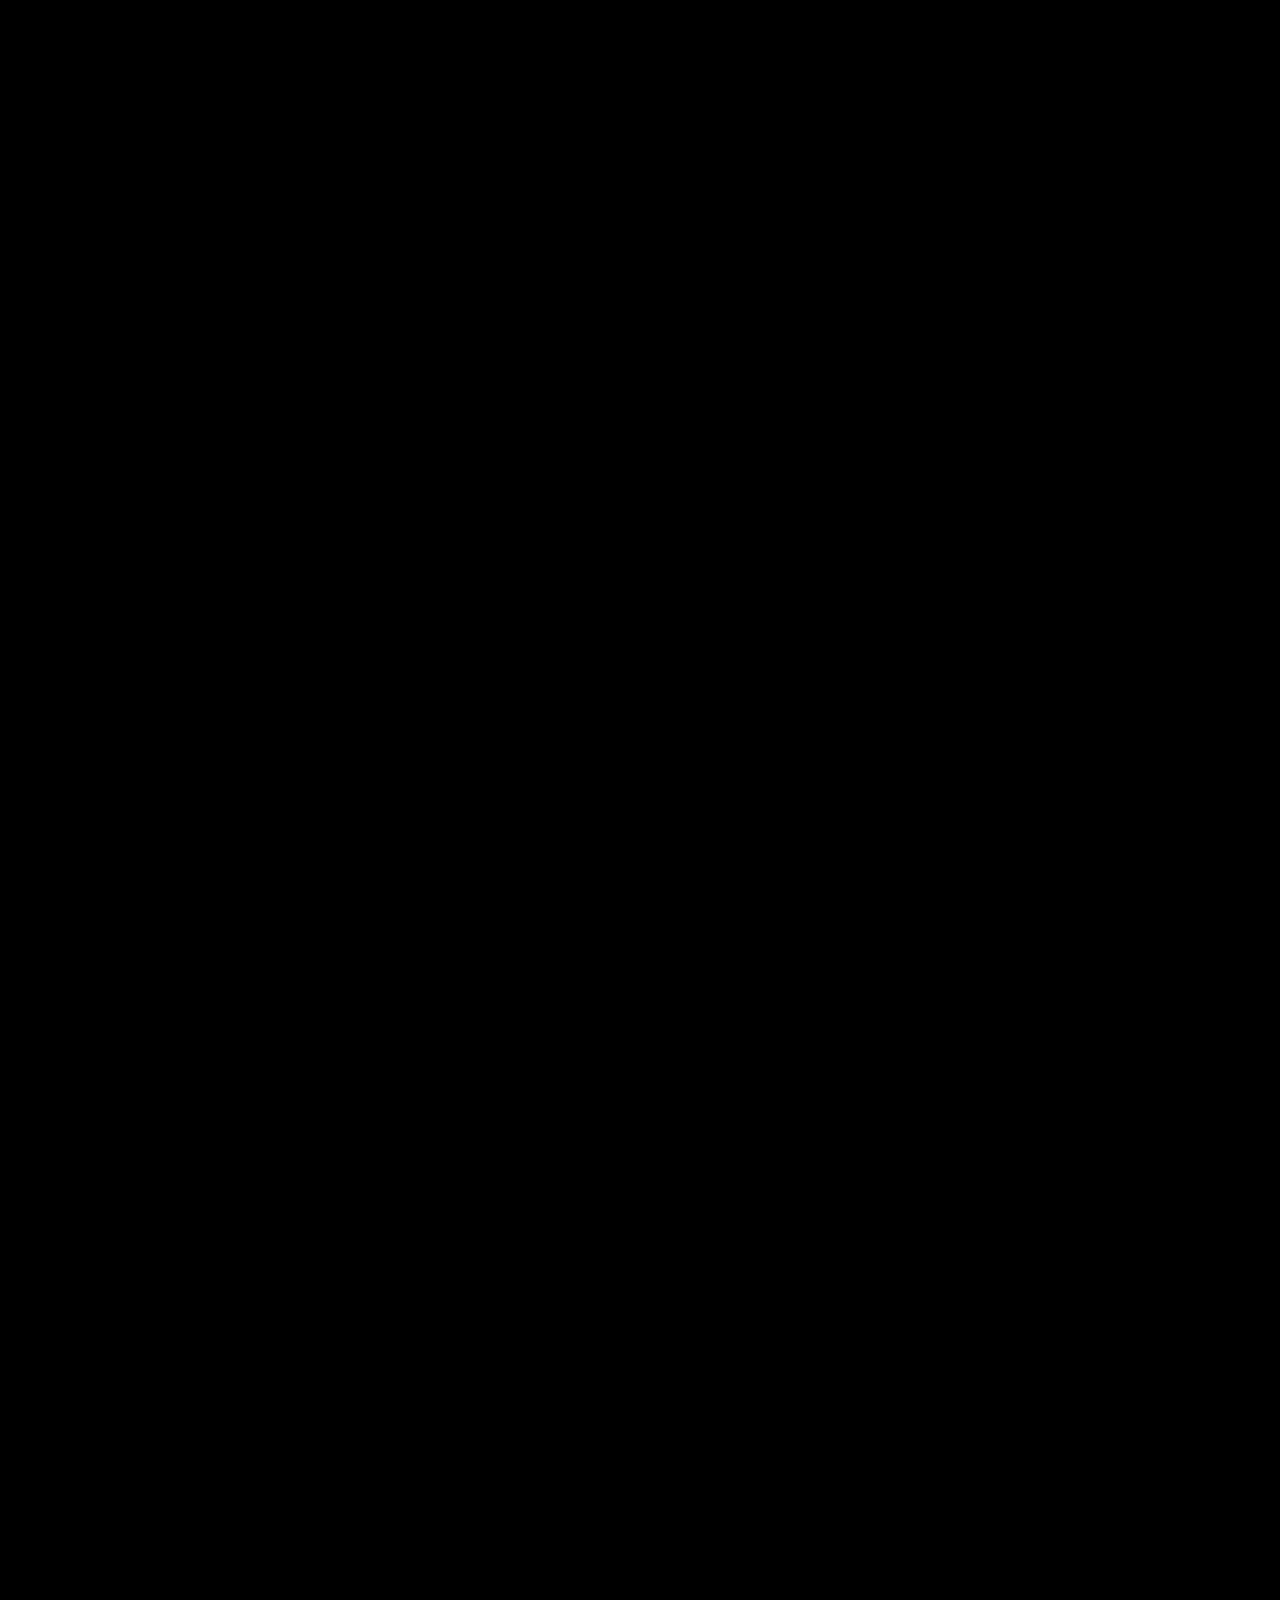
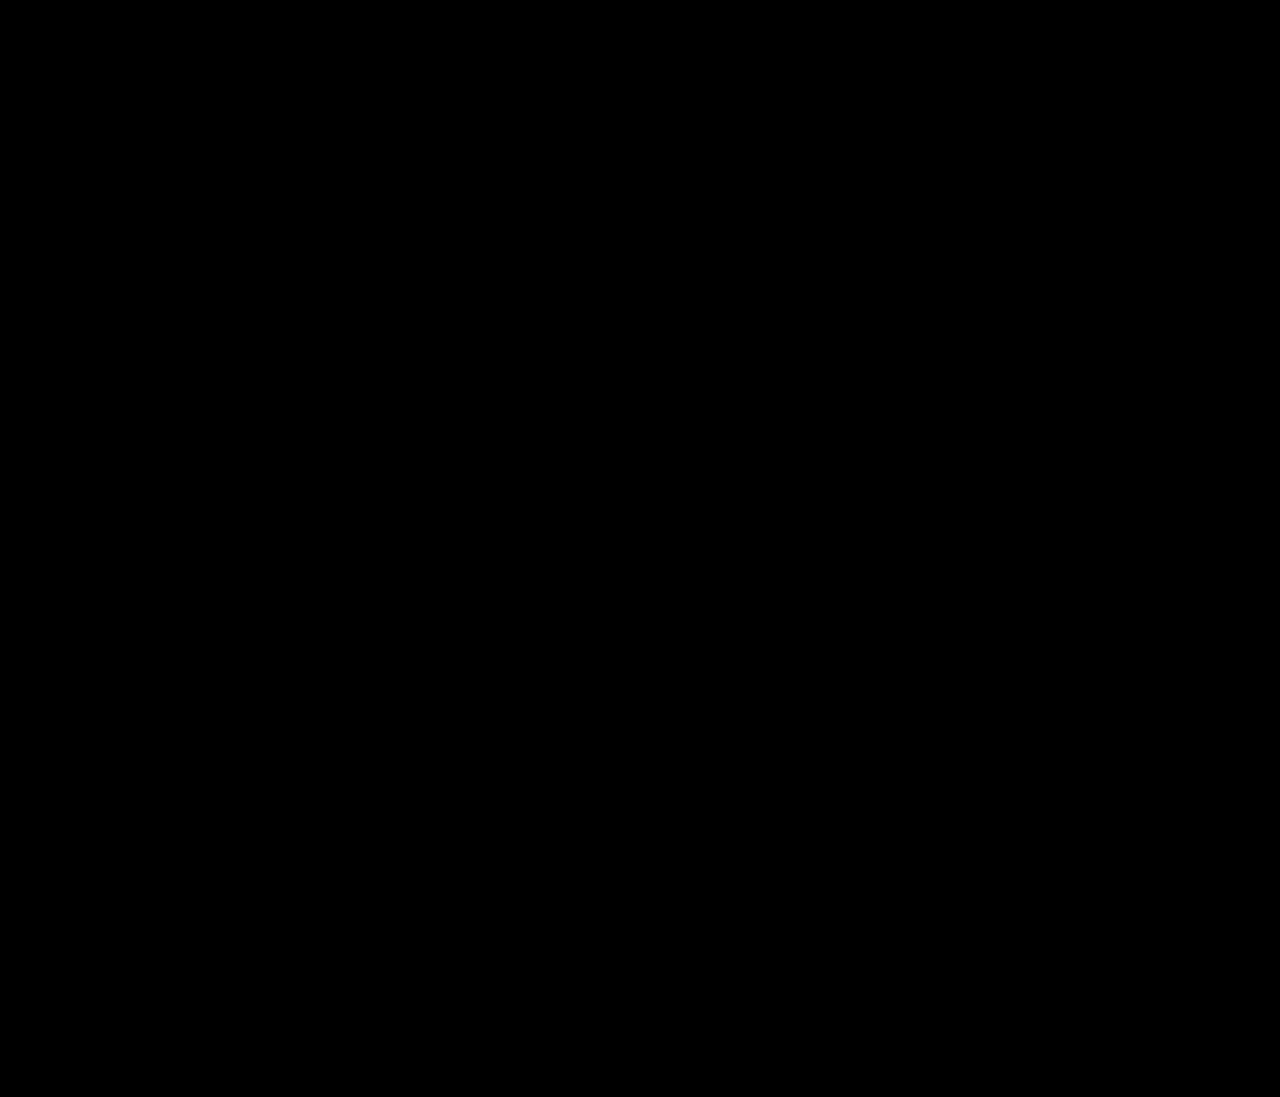
==== commit 12cda740: "Add video poster images for iOS Safari thumbnail support" ====
--- a/dpk.html
+++ b/dpk.html
@@ -116,37 +116,37 @@
             <h2>In Action</h2>
             <div class="masonry-gallery">
                 <div class="masonry-item">
-                    <video controls preload="auto" playsinline>
+                    <video controls preload="metadata" playsinline poster="images/video-posters/EZB1-B.jpg">
                         <source src="video%20select/EZB1-B.mp4" type="video/mp4">
                     </video>
                 </div>
                 <div class="masonry-item">
-                    <video controls preload="auto" playsinline>
+                    <video controls preload="metadata" playsinline poster="images/video-posters/amsterdamn-c.jpg">
                         <source src="video%20select/amsterdamn-c.mp4" type="video/mp4">
                     </video>
                 </div>
                 <div class="masonry-item">
-                    <video controls preload="auto" playsinline>
+                    <video controls preload="metadata" playsinline poster="images/video-posters/brooklyn-d.jpg">
                         <source src="video%20select/brooklyn-d.mp4" type="video/mp4">
                     </video>
                 </div>
                 <div class="masonry-item">
-                    <video controls preload="auto" playsinline>
+                    <video controls preload="metadata" playsinline poster="images/video-posters/enigma1-d.jpg">
                         <source src="video%20select/enigma1-d.mp4" type="video/mp4">
                     </video>
                 </div>
                 <div class="masonry-item">
-                    <video controls preload="auto" playsinline>
+                    <video controls preload="metadata" playsinline poster="images/video-posters/jackfrost-b.jpg">
                         <source src="video%20select/jackfrost-b.mp4" type="video/mp4">
                     </video>
                 </div>
                 <div class="masonry-item">
-                    <video controls preload="auto" playsinline>
+                    <video controls preload="metadata" playsinline poster="images/video-posters/lyny-b.jpg">
                         <source src="video%20select/lyny-b.mp4" type="video/mp4">
                     </video>
                 </div>
                 <div class="masonry-item">
-                    <video controls preload="auto" playsinline>
+                    <video controls preload="metadata" playsinline poster="images/video-posters/park-c.jpg">
                         <source src="video%20select/park-c.mp4" type="video/mp4">
                     </video>
                 </div>
--- a/css/styles.css
+++ b/css/styles.css
@@ -254,15 +254,28 @@
    Mobile-first approach
    ===================================================== */
 
-/* Full-page fixed background with the illustration */
+/* Full-page fixed background with the illustration
+   Using ::before pseudo-element because background-attachment: fixed
+   is broken on iOS Safari */
 .dpk-page {
+    position: relative;
+    min-height: 100vh;
+}
+
+/* Fixed background image via pseudo-element (iOS Safari workaround) */
+.dpk-page::before {
+    content: '';
+    position: fixed;
+    top: 0;
+    left: 0;
+    width: 100%;
+    height: 100%;
     background-image: url('../images/slinksite-extend.jpg');
-    background-attachment: fixed;
-    background-size: cover;
-    /* Mobile: position to show face/upper body */
-    background-position: center 15%;
+    /* Mobile: show full width of image at top */
+    background-size: 100% auto;
+    background-position: top center;
     background-repeat: no-repeat;
-    min-height: 100vh;
+    z-index: -1;
 }
 
 /* DPK Header - small logo in corner */
@@ -296,8 +309,8 @@
 .dpk-content {
     max-width: 900px;
     margin: 0 auto;
-    /* Mobile: smaller top padding so content is visible */
-    padding: 20vh 0.75rem 2rem;
+    /* Mobile: top padding creates peek effect - image shows above content */
+    padding: 32vh 0.75rem 2rem;
     opacity: 0;
     animation: fadeIn 0.5s ease forwards;
 }
@@ -664,8 +677,9 @@
 
 /* Responsive: Tablet and up */
 @media (min-width: 768px) {
-    /* Background offset for larger screens */
-    .dpk-page {
+    /* Desktop: cover sizing with offset position */
+    .dpk-page::before {
+        background-size: cover;
         background-position: center -90px;
     }
 
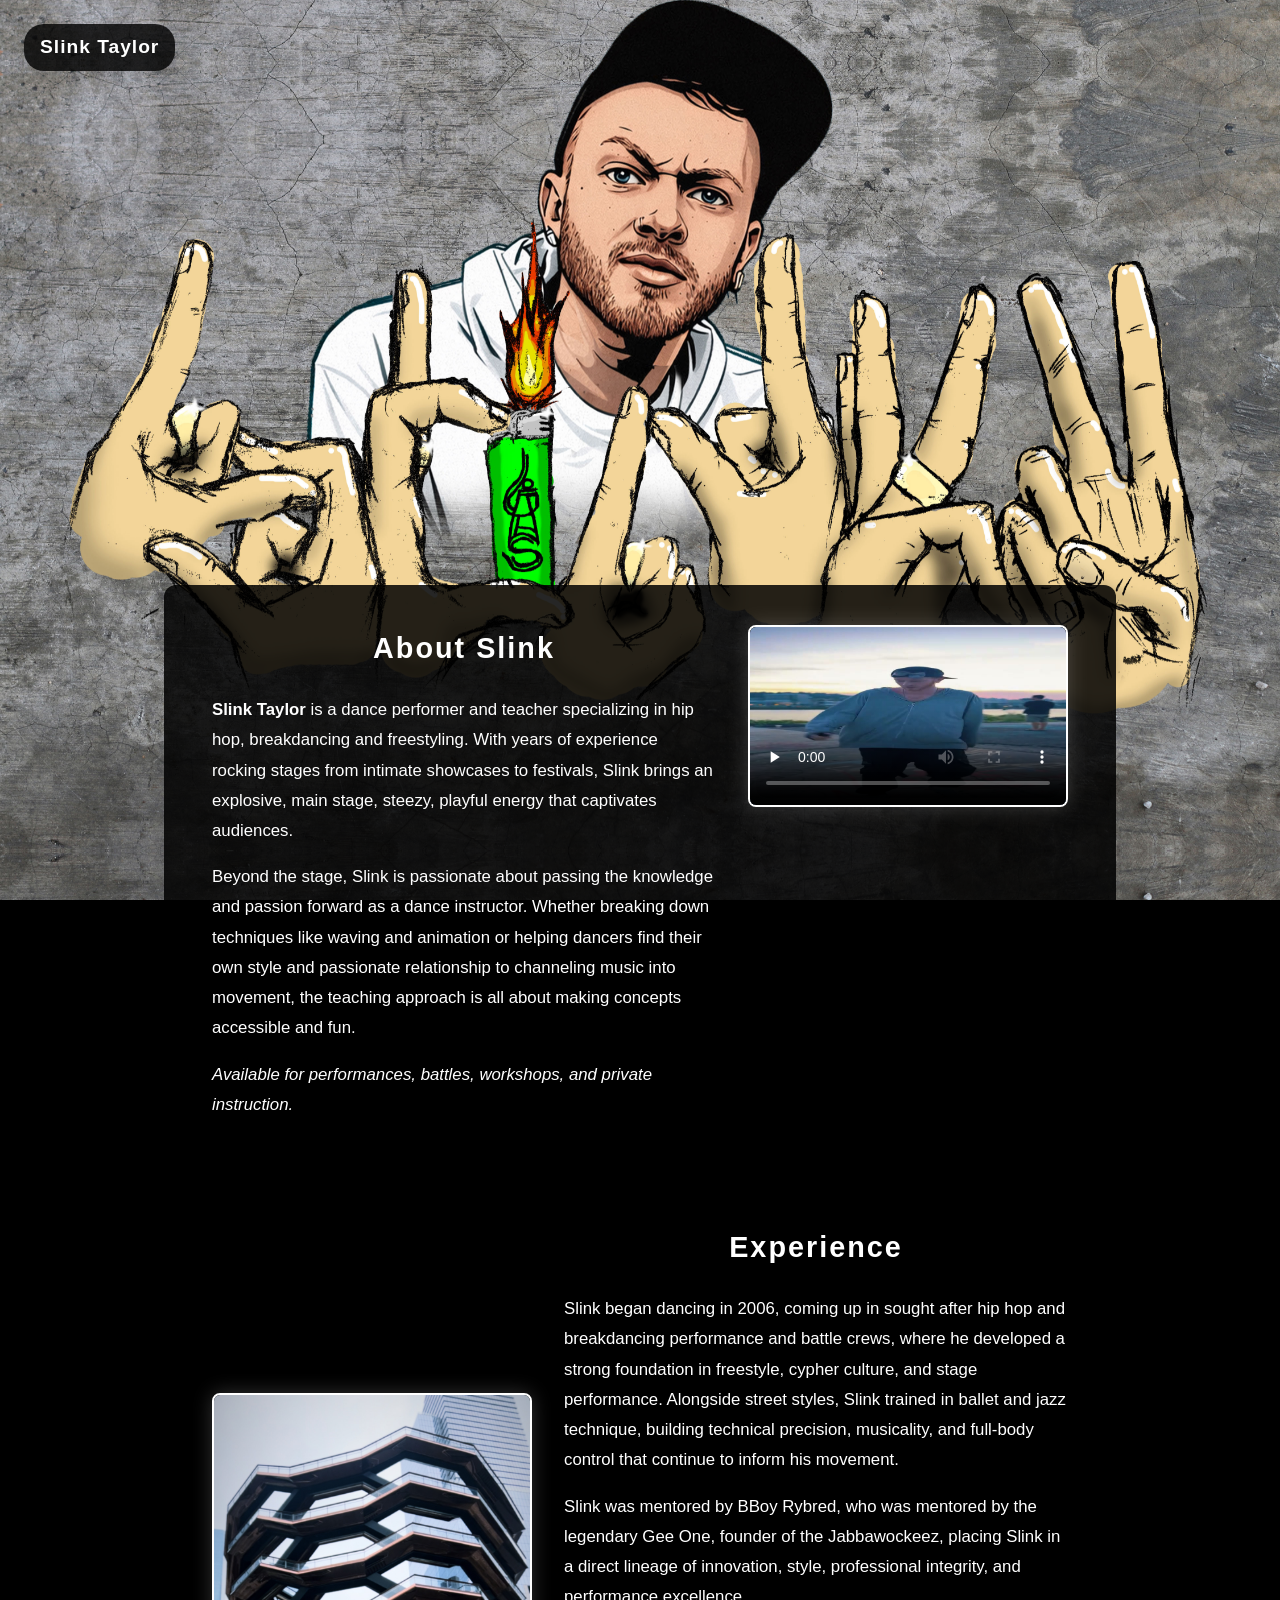
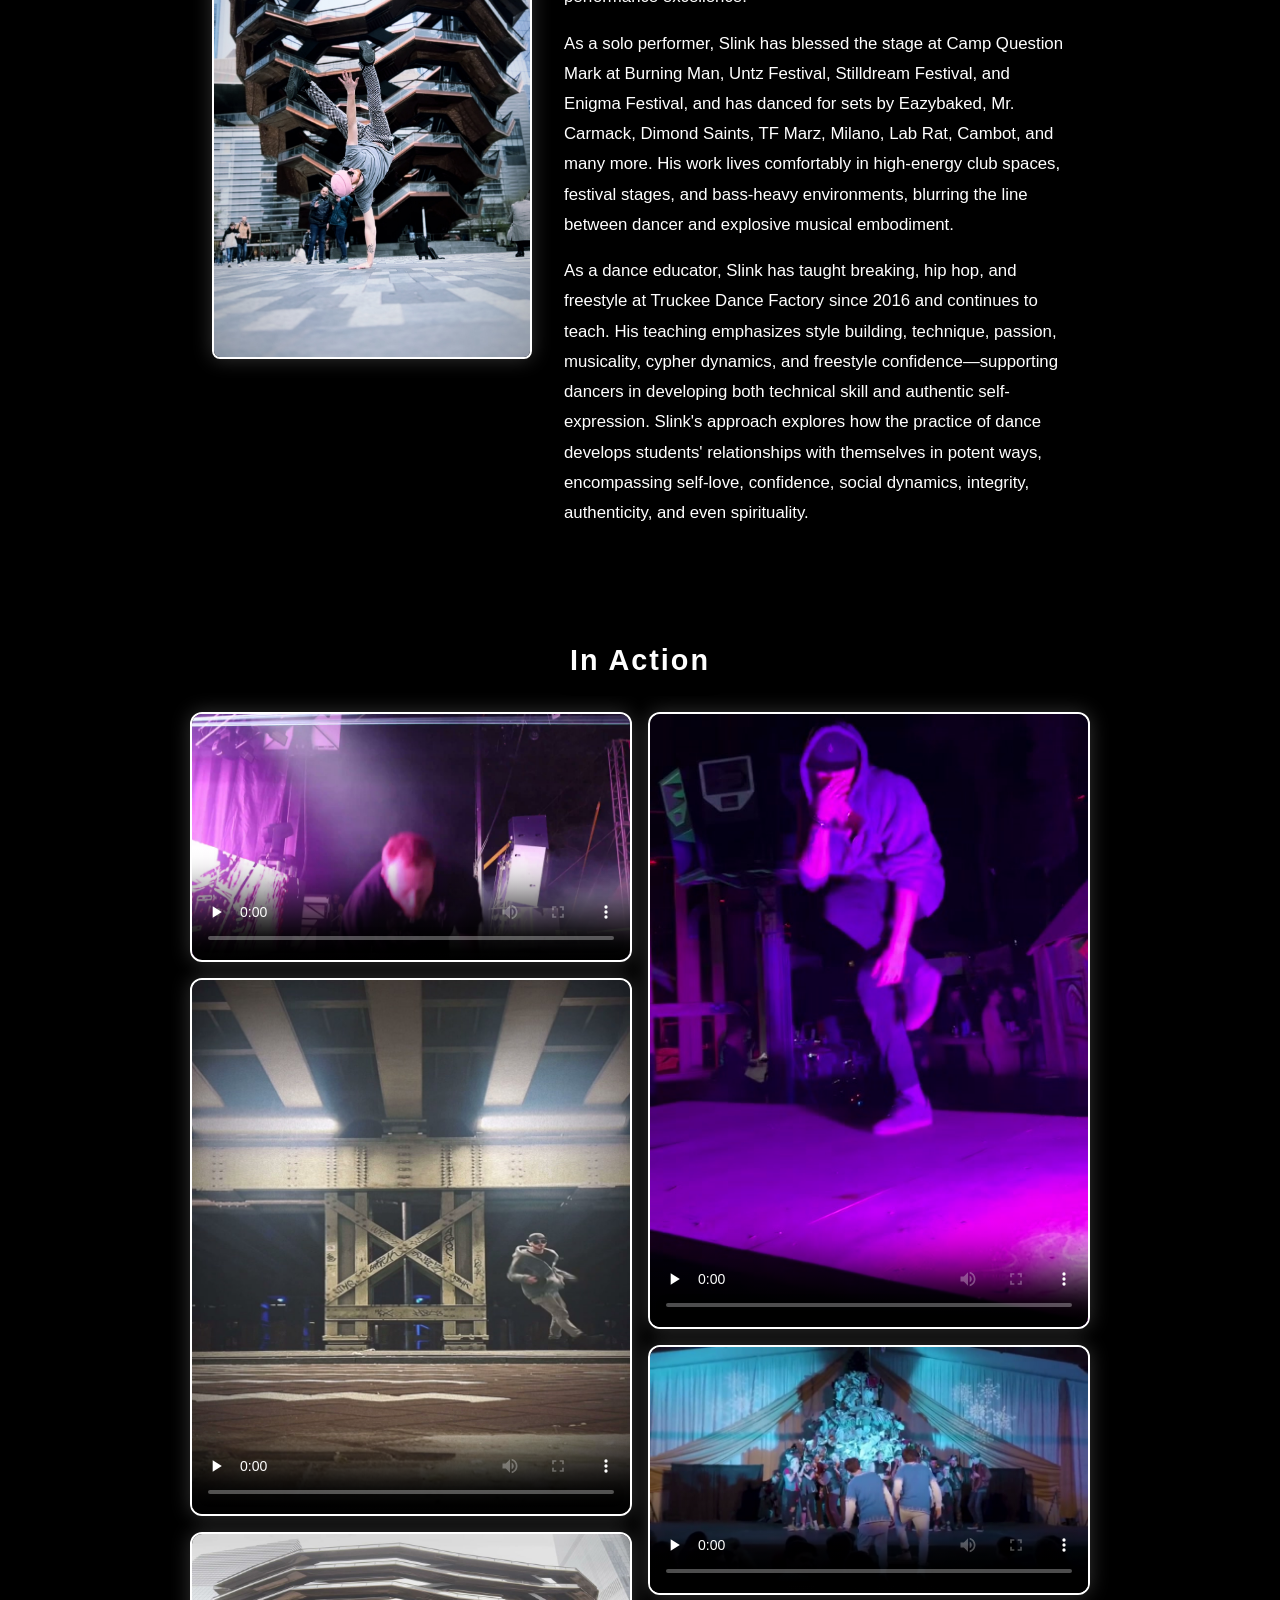
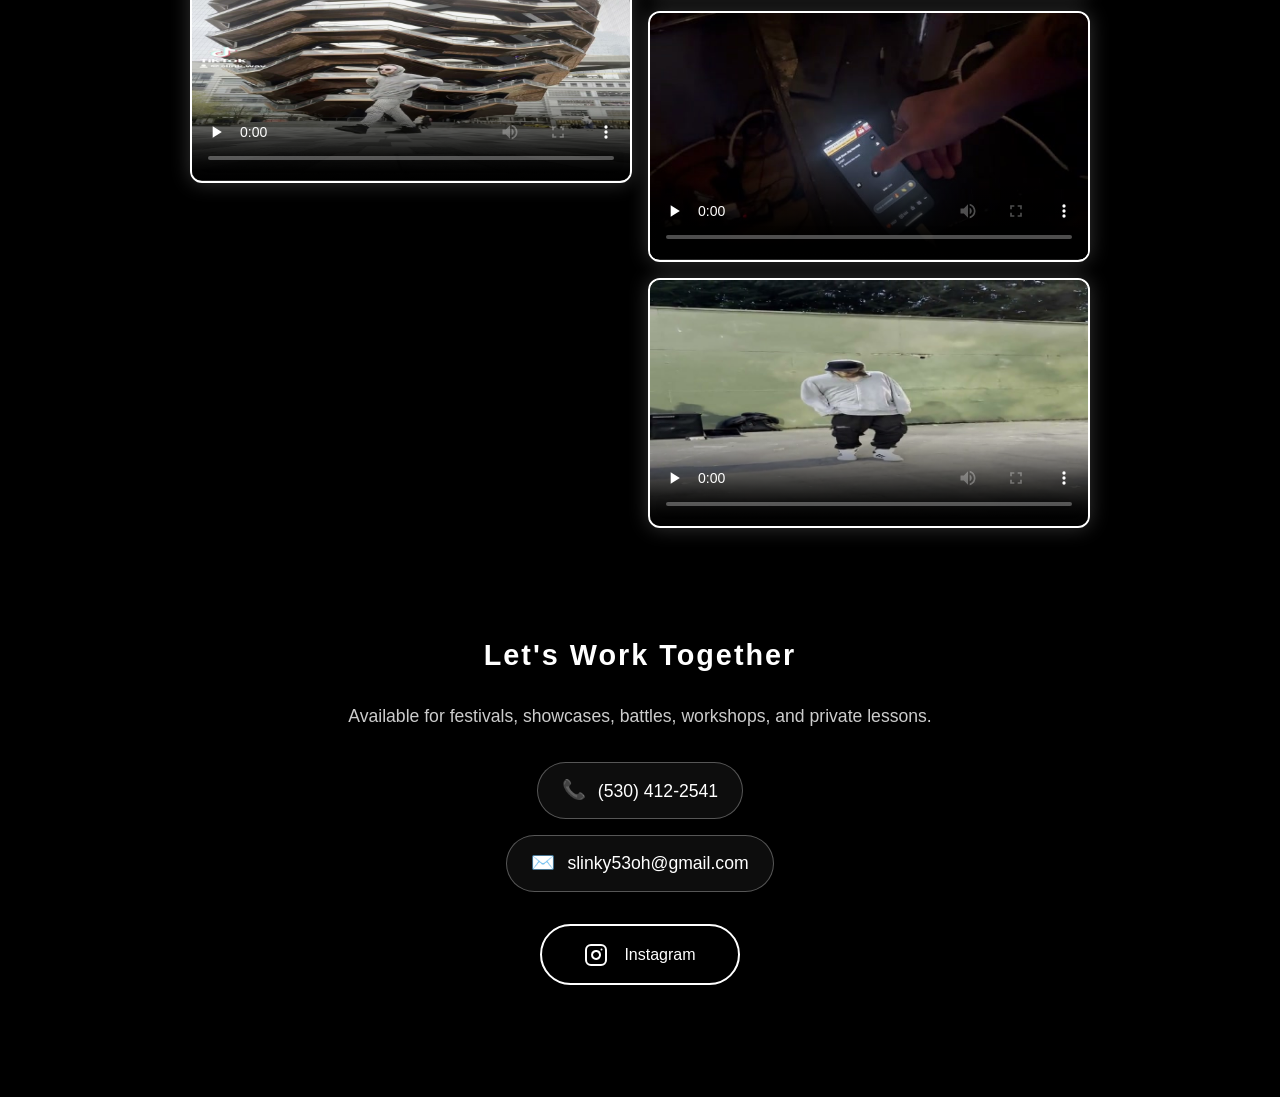
==== commit 62db0ee7: "Use preload=none to force poster display on iOS, add bird.mp4 poster" ====
--- a/dpk.html
+++ b/dpk.html
@@ -52,7 +52,10 @@
                     <div class="video-container featured-video">
                         <video
                             controls
-                            preload="metadata"
+                            preload="none"
+                            playsinline
+                            webkit-playsinline
+                            poster="images/video-posters/bird.jpg"
                         >
                             <source src="videos/bird.mp4" type="video/mp4">
                             <p>Your browser doesn't support video. <a href="videos/bird.mp4">Download the video</a></p>
@@ -116,37 +119,37 @@
             <h2>In Action</h2>
             <div class="masonry-gallery">
                 <div class="masonry-item">
-                    <video controls preload="metadata" playsinline poster="images/video-posters/EZB1-B.jpg">
+                    <video controls preload="none" playsinline webkit-playsinline poster="images/video-posters/EZB1-B.jpg">
                         <source src="video%20select/EZB1-B.mp4" type="video/mp4">
                     </video>
                 </div>
                 <div class="masonry-item">
-                    <video controls preload="metadata" playsinline poster="images/video-posters/amsterdamn-c.jpg">
+                    <video controls preload="none" playsinline webkit-playsinline poster="images/video-posters/amsterdamn-c.jpg">
                         <source src="video%20select/amsterdamn-c.mp4" type="video/mp4">
                     </video>
                 </div>
                 <div class="masonry-item">
-                    <video controls preload="metadata" playsinline poster="images/video-posters/brooklyn-d.jpg">
+                    <video controls preload="none" playsinline webkit-playsinline poster="images/video-posters/brooklyn-d.jpg">
                         <source src="video%20select/brooklyn-d.mp4" type="video/mp4">
                     </video>
                 </div>
                 <div class="masonry-item">
-                    <video controls preload="metadata" playsinline poster="images/video-posters/enigma1-d.jpg">
+                    <video controls preload="none" playsinline webkit-playsinline poster="images/video-posters/enigma1-d.jpg">
                         <source src="video%20select/enigma1-d.mp4" type="video/mp4">
                     </video>
                 </div>
                 <div class="masonry-item">
-                    <video controls preload="metadata" playsinline poster="images/video-posters/jackfrost-b.jpg">
+                    <video controls preload="none" playsinline webkit-playsinline poster="images/video-posters/jackfrost-b.jpg">
                         <source src="video%20select/jackfrost-b.mp4" type="video/mp4">
                     </video>
                 </div>
                 <div class="masonry-item">
-                    <video controls preload="metadata" playsinline poster="images/video-posters/lyny-b.jpg">
+                    <video controls preload="none" playsinline webkit-playsinline poster="images/video-posters/lyny-b.jpg">
                         <source src="video%20select/lyny-b.mp4" type="video/mp4">
                     </video>
                 </div>
                 <div class="masonry-item">
-                    <video controls preload="metadata" playsinline poster="images/video-posters/park-c.jpg">
+                    <video controls preload="none" playsinline webkit-playsinline poster="images/video-posters/park-c.jpg">
                         <source src="video%20select/park-c.mp4" type="video/mp4">
                     </video>
                 </div>
